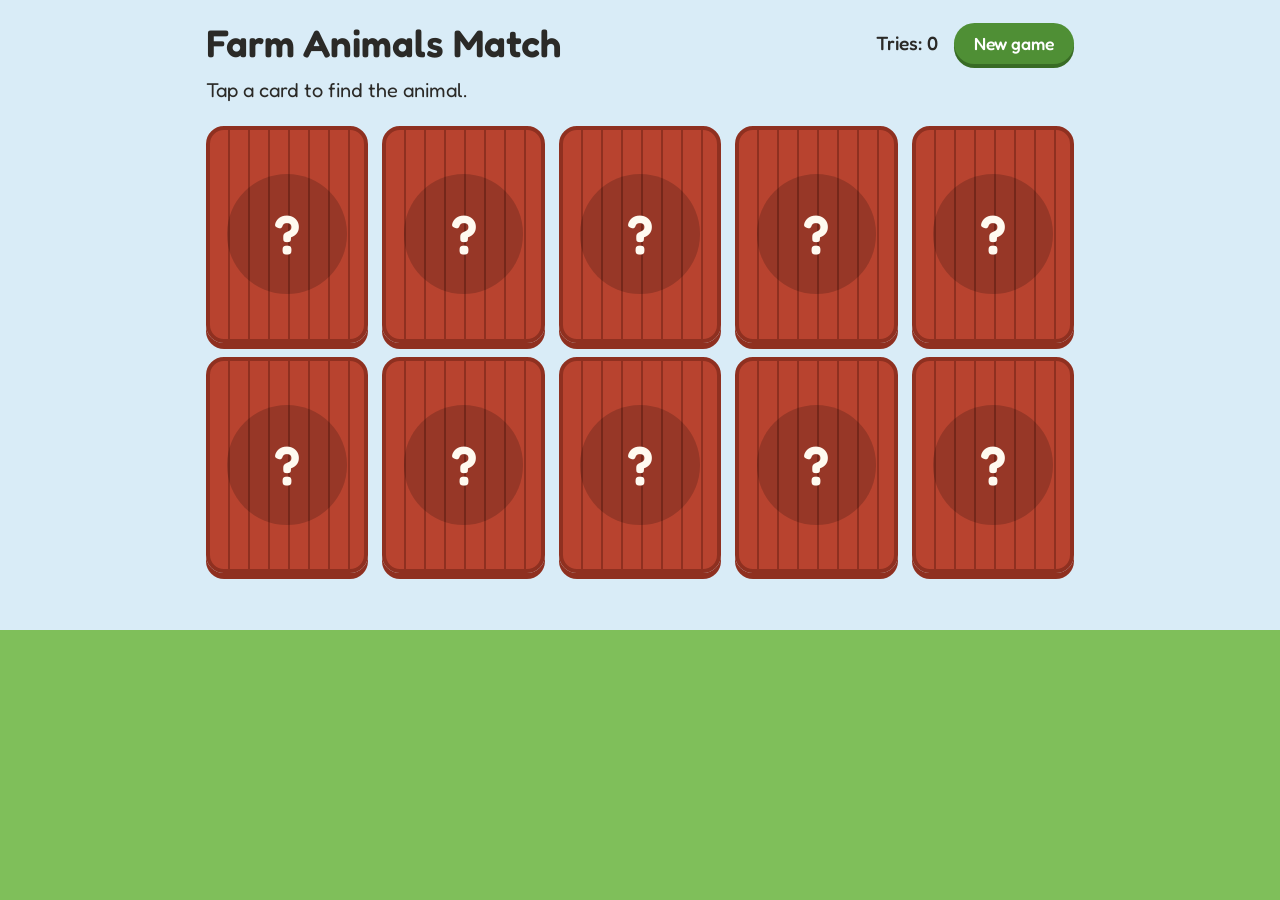
==== memory-game/index.html @ bdf9000d "first commit" ====
<!DOCTYPE html>
<html lang="en">
<head>
  <meta charset="UTF-8">
  <meta name="viewport" content="width=device-width, initial-scale=1">
  <title>Farm Animals Match</title>
  <link rel="preconnect" href="https://fonts.googleapis.com">
  <link rel="preconnect" href="https://fonts.gstatic.com" crossorigin>
  <link href="https://fonts.googleapis.com/css2?family=Fredoka:wght@400;500;600&display=swap" rel="stylesheet">
  <link rel="stylesheet" href="style.css">
</head>
<body>
  <main class="game">
    <header class="game__header">
      <h1>Farm Animals Match</h1>
      <div class="game__controls">
        <p class="stat">Tries: <span id="moves">0</span></p>
        <button type="button" id="restart" class="btn">New game</button>
      </div>
    </header>

    <p id="status" class="status" aria-live="polite">Tap a card to find the animal.</p>

    <section id="board" class="board" aria-label="Memory cards"></section>

    <canvas id="fireworks" class="fireworks" aria-hidden="true"></canvas>

    <div id="win" class="win" hidden>
      <div class="win__box" role="dialog" aria-labelledby="win-title">
        <h2 id="win-title">🎉 You found them all! 🎉</h2>
        <p>Great job! You matched every animal in <strong id="win-moves">0</strong> tries.</p>
        <button type="button" id="play-again" class="btn btn--big">Play again</button>
      </div>
    </div>
  </main>

  <script src="script.js"></script>
</body>
</html>
---- memory-game/style.css ----
:root {
  --sky: #d9ecf7;
  --grass: #7fbf5a;
  --grass-dark: #4f8f35;
  --barn: #b8432f;
  --barn-dark: #8f3020;
  --sun: #f6c544;
  --paper: #fffaf0;
  --ink: #2b2a27;
  --radius: 18px;
}

* { box-sizing: border-box; }

html, body { height: 100%; }

body {
  margin: 0;
  font-family: "Fredoka", "Trebuchet MS", system-ui, sans-serif;
  color: var(--ink);
  background:
    linear-gradient(to bottom, var(--sky) 0%, var(--sky) 70%, var(--grass) 70%, var(--grass) 100%);
  background-attachment: fixed;
}

.game {
  max-width: 900px;
  margin: 0 auto;
  padding: 20px 16px 40px;
}

.game__header {
  display: flex;
  flex-wrap: wrap;
  align-items: center;
  justify-content: space-between;
  gap: 12px;
}

h1 {
  margin: 0;
  font-size: clamp(1.6rem, 4vw, 2.4rem);
  font-weight: 600;
}

.game__controls {
  display: flex;
  align-items: center;
  gap: 16px;
}

.stat {
  margin: 0;
  font-size: 1.2rem;
  font-weight: 500;
}

.status {
  min-height: 1.6em;
  margin: 12px 0 16px;
  font-size: 1.25rem;
}

/* Buttons */
.btn {
  font: inherit;
  font-weight: 500;
  font-size: 1.1rem;
  padding: 10px 20px;
  color: #fff;
  background: var(--grass-dark);
  border: 0;
  border-radius: 999px;
  cursor: pointer;
  box-shadow: 0 4px 0 #386b25;
}
.btn:hover { background: #5aa03d; }
.btn:active { transform: translateY(3px); box-shadow: 0 1px 0 #386b25; }
.btn--big { font-size: 1.4rem; padding: 14px 32px; }

.btn:focus-visible,
.card:focus-visible {
  outline: 4px solid #1b5fd1;
  outline-offset: 3px;
}

/* Board */
.board {
  display: grid;
  grid-template-columns: repeat(5, 1fr);
  gap: 14px;
}

.card {
  position: relative;
  aspect-ratio: 3 / 4;
  padding: 0;
  border: 0;
  background: none;
  cursor: pointer;
  perspective: 800px;
  font: inherit;
  -webkit-tap-highlight-color: transparent;
}

.card__inner {
  position: absolute;
  inset: 0;
  transform-style: preserve-3d;
  transition: transform 0.5s;
}

.card.is-flipped .card__inner { transform: rotateY(180deg); }

.card__face {
  position: absolute;
  inset: 0;
  display: flex;
  flex-direction: column;
  align-items: center;
  justify-content: center;
  border-radius: var(--radius);
  backface-visibility: hidden;
  -webkit-backface-visibility: hidden;
  overflow: hidden;
}

/* Back: barn-door look */
.card__back {
  background:
    repeating-linear-gradient(90deg,
      var(--barn) 0 18px,
      var(--barn-dark) 18px 20px);
  border: 4px solid var(--barn-dark);
  box-shadow: 0 6px 0 var(--barn-dark);
}
.card__back::after {
  content: "?";
  font-size: clamp(2rem, 7vw, 3.4rem);
  font-weight: 600;
  color: var(--paper);
  background: rgba(0, 0, 0, 0.18);
  width: 2.2em;
  height: 2.2em;
  border-radius: 50%;
  display: grid;
  place-items: center;
}

/* Front: animal picture + name */
.card__front {
  transform: rotateY(180deg);
  background: var(--paper);
  border: 4px solid var(--sun);
  box-shadow: 0 6px 0 #c9a02a;
  padding: 8px;
  gap: 6px;
}
.card__front img {
  width: 100%;
  flex: 1;
  min-height: 0;
  object-fit: contain;
}
.card__emoji {
  flex: 1;
  display: grid;
  place-items: center;
  font-size: clamp(2.4rem, 9vw, 4.5rem);
}
.card__name {
  font-size: clamp(1rem, 2.6vw, 1.4rem);
  font-weight: 600;
}

/* Matched pair */
.card.is-matched { cursor: default; }
.card.is-matched .card__front {
  border-color: var(--grass-dark);
  box-shadow: 0 6px 0 #386b25;
  background: #f0fae8;
}
.card.is-matched .card__inner { animation: pop 0.45s 0.45s; }

@keyframes pop {
  0%, 100% { scale: 1; }
  50% { scale: 1.08; }
}

/* Win overlay */
.win {
  position: fixed;
  inset: 0;
  display: grid;
  place-items: center;
  padding: 16px;
  z-index: 10;
  background: rgba(20, 24, 50, 0.6);
}
.win[hidden] { display: none; }
.win__box {
  max-width: 420px;
  padding: 28px;
  text-align: center;
  background: var(--paper);
  border: 5px solid var(--sun);
  border-radius: 24px;
  animation: win-pop 0.7s cubic-bezier(0.34, 1.56, 0.64, 1);
}
@keyframes win-pop {
  0%   { transform: scale(0.3); opacity: 0; }
  100% { transform: scale(1);   opacity: 1; }
}

/* Fireworks sit above the win overlay but never block clicks */
.fireworks {
  position: fixed;
  inset: 0;
  width: 100%;
  height: 100%;
  pointer-events: none;
  z-index: 20;
}
.win__box h2 { margin: 0 0 8px; font-size: 2rem; }
.win__box p { margin: 0 0 20px; font-size: 1.2rem; }

/* Small screens: 2 columns x 5 rows */
@media (max-width: 640px) {
  .board { grid-template-columns: repeat(2, 1fr); gap: 12px; }
  .card { aspect-ratio: 4 / 3; }
}

@media (prefers-reduced-motion: reduce) {
  .card__inner { transition-duration: 0.01s; }
  .card.is-matched .card__inner { animation: none; }
  .win__box { animation: none; }
}
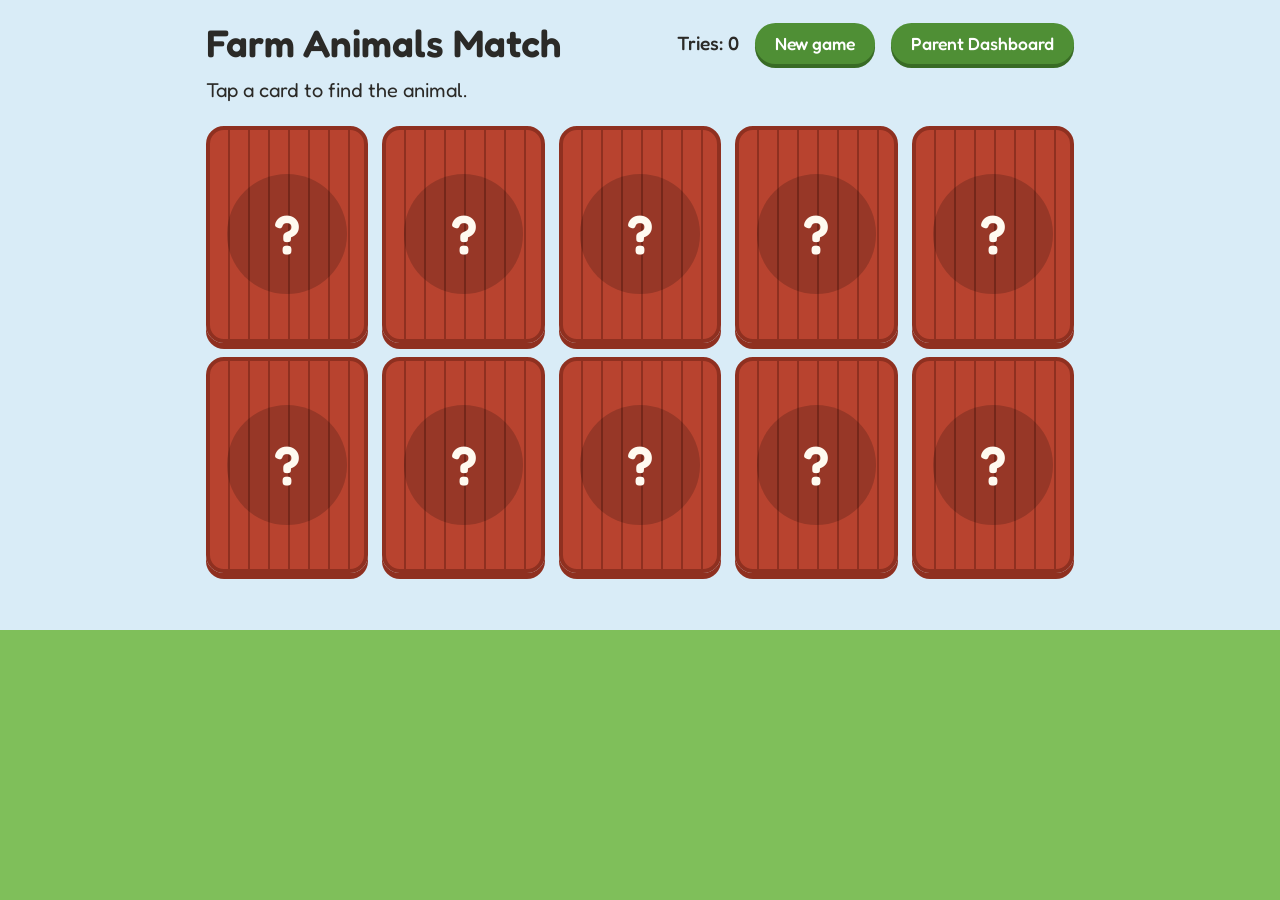
==== commit 1b4cc9e1: "parent dashboard's page added" ====
--- a/memory-game/index.html
+++ b/memory-game/index.html
@@ -16,6 +16,7 @@
       <div class="game__controls">
         <p class="stat">Tries: <span id="moves">0</span></p>
         <button type="button" id="restart" class="btn">New game</button>
+        <button type="button" id="parent-dashboard" class="btn" onclick="window.location.href='../plans/parent.html'">Parent Dashboard</button>
       </div>
     </header>
 
@@ -30,6 +31,7 @@
         <h2 id="win-title">🎉 You found them all! 🎉</h2>
         <p>Great job! You matched every animal in <strong id="win-moves">0</strong> tries.</p>
         <button type="button" id="play-again" class="btn btn--big">Play again</button>
+        <a href="stage2.html" id="next-stage" class="btn btn--big">Next game ▶</a>
       </div>
     </div>
   </main>
